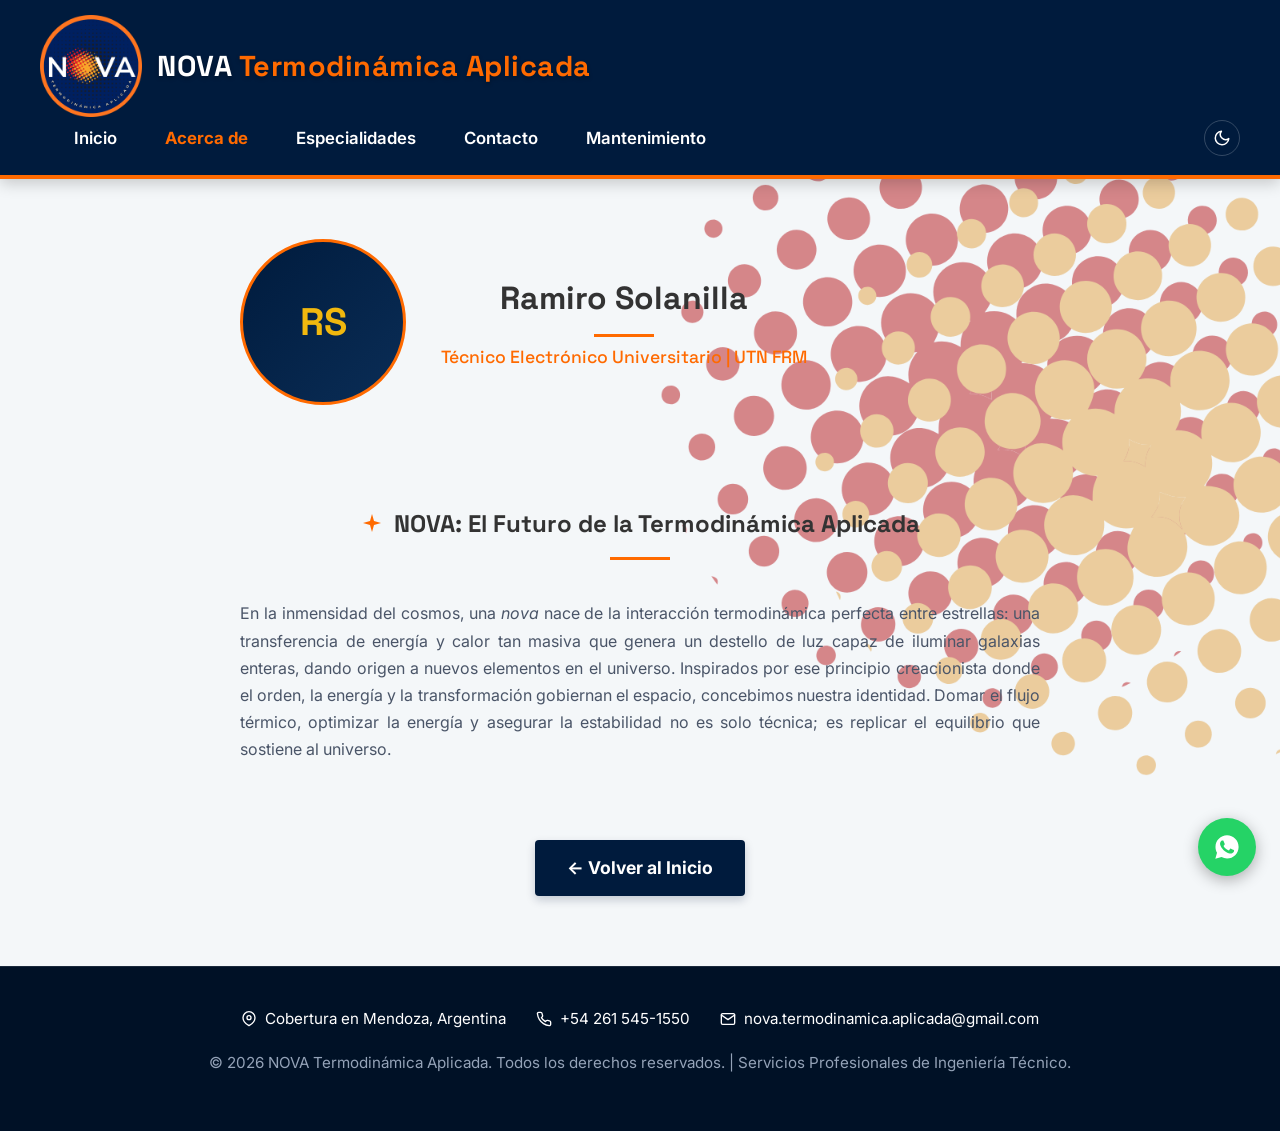
==== acerca.html @ 4593656c "Agregar página Acerca de y simplificar el hero de inicio Se crea acerca.html con la bio de Ramiro y " ====
<!DOCTYPE html>
<html lang="es">
<head>
    <meta charset="UTF-8">
    <meta name="viewport" content="width=device-width, initial-scale=1.0">
    <title>Acerca de Ramiro Solanilla | NOVA Termodinámica Aplicada</title>

    <meta name="description" content="Conocé a Ramiro Solanilla, Técnico Electrónico Universitario (UTN FRM) y fundador de NOVA Termodinámica Aplicada, y la historia detrás del proyecto.">
    <meta property="og:type" content="website">
    <meta property="og:title" content="Acerca de Ramiro Solanilla | NOVA Termodinámica Aplicada">
    <meta property="og:description" content="Técnico Electrónico Universitario (UTN FRM) y la historia detrás de NOVA Termodinámica Aplicada.">
    <meta property="og:image" content="https://nova-soluciones.vercel.app/imagenes/logo-nova.png">
    <meta property="og:url" content="https://nova-soluciones.vercel.app/acerca.html">
    <meta property="og:locale" content="es_AR">
    <meta name="twitter:card" content="summary">

    <link rel="icon" type="image/png" href="imagenes/logo-nova.png">

    <link rel="preconnect" href="https://fonts.googleapis.com">
    <link rel="preconnect" href="https://fonts.gstatic.com" crossorigin>
    <link href="https://fonts.googleapis.com/css2?family=Inter:wght@400;500;600;700&family=Space+Grotesk:wght@500;600;700&display=swap" rel="stylesheet">

    <link href="https://unpkg.com/aos@2.3.1/dist/aos.css" rel="stylesheet">
    <link rel="stylesheet" href="styles.css">

    <style>
        .acerca-perfil { padding-top: 60px; padding-bottom: 20px; }
        .acerca-perfil-grid {
            display: flex;
            flex-wrap: wrap;
            align-items: center;
            justify-content: center;
            gap: 35px;
            max-width: 800px;
            margin: 0 auto;
            text-align: center;
        }
        .acerca-foto-placeholder {
            width: 160px;
            height: 160px;
            border-radius: 50%;
            background: linear-gradient(135deg, #001b3d 0%, #0a2d56 100%);
            color: #f1b80e;
            font-family: 'Space Grotesk', 'Segoe UI', sans-serif;
            font-size: 2.4em;
            font-weight: 700;
            display: flex;
            align-items: center;
            justify-content: center;
            border: 3px solid #ff6a00;
            flex-shrink: 0;
        }
        .acerca-perfil-info h2 { margin: 0 0 6px 0; color: var(--texto-principal); font-size: 2em; }
        .acerca-perfil-info h3 { margin: 0; color: #ff6a00; font-weight: 500; font-size: 1.1em; }
        @media (min-width: 640px) {
            .acerca-perfil-grid { text-align: left; justify-content: flex-start; }
        }

        .acerca-historia { max-width: 800px; }
        .acerca-historia-titulo { display: inline-flex; align-items: center; gap: 10px; }
        .acerca-historia p { color: var(--texto-mutado); text-align: justify; line-height: 1.7; }
    </style>
</head>

<body>

    <svg style="display:none;" aria-hidden="true">
        <symbol id="icono-sparkles" viewBox="0 0 24 24" fill="currentColor">
            <path d="M12 2 14 9 21 11 14 13 12 20 10 13 3 11 10 9 Z"/>
        </symbol>
        <symbol id="icono-sun" viewBox="0 0 24 24" fill="none" stroke="currentColor" stroke-width="2" stroke-linecap="round" stroke-linejoin="round">
            <circle cx="12" cy="12" r="5"/><line x1="12" y1="1" x2="12" y2="3"/><line x1="12" y1="21" x2="12" y2="23"/>
            <line x1="4.22" y1="4.22" x2="5.64" y2="5.64"/><line x1="18.36" y1="18.36" x2="19.78" y2="19.78"/>
            <line x1="1" y1="12" x2="3" y2="12"/><line x1="21" y1="12" x2="23" y2="12"/>
            <line x1="4.22" y1="19.78" x2="5.64" y2="18.36"/><line x1="18.36" y1="5.64" x2="19.78" y2="4.22"/>
        </symbol>
        <symbol id="icono-moon" viewBox="0 0 24 24" fill="none" stroke="currentColor" stroke-width="2" stroke-linecap="round" stroke-linejoin="round">
            <path d="M21 12.79A9 9 0 1 1 11.21 3 7 7 0 0 0 21 12.79z"/>
        </symbol>
        <symbol id="icono-map-pin" viewBox="0 0 24 24" fill="none" stroke="currentColor" stroke-width="2" stroke-linecap="round" stroke-linejoin="round">
            <path d="M21 10c0 7-9 12-9 12s-9-5-9-12a9 9 0 0 1 18 0z"/><circle cx="12" cy="10" r="3"/>
        </symbol>
        <symbol id="icono-phone" viewBox="0 0 24 24" fill="none" stroke="currentColor" stroke-width="2" stroke-linecap="round" stroke-linejoin="round">
            <path d="M22 16.92v3a2 2 0 0 1-2.18 2 19.79 19.79 0 0 1-8.63-3.07 19.5 19.5 0 0 1-6-6 19.79 19.79 0 0 1-3.07-8.67A2 2 0 0 1 4.11 2h3a2 2 0 0 1 2 1.72c.127.96.361 1.903.7 2.81a2 2 0 0 1-.45 2.11L8.09 9.91a16 16 0 0 0 6 6l1.27-1.27a2 2 0 0 1 2.11-.45c.907.339 1.85.573 2.81.7A2 2 0 0 1 22 16.92z"/>
        </symbol>
        <symbol id="icono-mail" viewBox="0 0 24 24" fill="none" stroke="currentColor" stroke-width="2" stroke-linecap="round" stroke-linejoin="round">
            <path d="M4 4h16c1.1 0 2 .9 2 2v12c0 1.1-.9 2-2 2H4c-1.1 0-2-.9-2-2V6c0-1.1.9-2 2-2z"/><polyline points="22,6 12,13 2,6"/>
        </symbol>
    </svg>

    <header>
        <div class="logo-contenedor">
            <img src="imagenes/logo-nova.png" alt="Logo NOVA Termodinámica Aplicada" class="logo-img">
            <h1 class="logo-texto">NOVA <span>Termodinámica Aplicada</span></h1>
        </div>
        <nav>
            <a href="index.html">Inicio</a>
            <a href="acerca.html" class="activo">Acerca de</a>
            <a href="index.html#servicios">Especialidades</a>
            <a href="index.html#contacto">Contacto</a>
            <a href="servicios.html">Mantenimiento</a>
        </nav>
        <button id="btn-color" class="btn-modo-oscuro" title="Cambiar modo de color"><svg width="18" height="18"><use href="#icono-moon"></use></svg></button>
    </header>

    <section class="seccion acerca-perfil" data-aos="fade-up">
        <div class="acerca-perfil-grid">
            <!-- Placeholder de foto: reemplazar por <img src="imagenes/ramiro.jpg" alt="Ramiro Solanilla" class="acerca-foto-img"> cuando esté la foto -->
            <div class="acerca-foto-placeholder" aria-hidden="true">RS</div>
            <div class="acerca-perfil-info">
                <h2>Ramiro Solanilla</h2>
                <h3>Técnico Electrónico Universitario | UTN FRM</h3>
            </div>
        </div>
    </section>

    <section class="seccion acerca-historia" data-aos="fade-up" data-aos-delay="100">
        <h2><span class="acerca-historia-titulo"><svg width="24" height="24" style="color: #ff6a00;"><use href="#icono-sparkles"></use></svg> NOVA: El Futuro de la Termodinámica Aplicada</span></h2>
        <p>
            En la inmensidad del cosmos, una <em>nova</em> nace de la interacción termodinámica perfecta entre estrellas: una transferencia de energía y calor tan masiva que genera un destello de luz capaz de iluminar galaxias enteras, dando origen a nuevos elementos en el universo. Inspirados por ese principio creacionista donde el orden, la energía y la transformación gobiernan el espacio, concebimos nuestra identidad. Domar el flujo térmico, optimizar la energía y asegurar la estabilidad no es solo técnica; es replicar el equilibrio que sostiene al universo.
        </p>
    </section>

    <div style="text-align: center; padding: 0 20px 70px;" data-aos="fade-up">
        <a href="index.html" class="btn-enviar" style="text-decoration: none; display: inline-flex; align-items: center; justify-content: center; gap: 8px; width: auto; padding: 14px 32px;">
            ← Volver al Inicio
        </a>
    </div>

    <a href="https://wa.me/5492615451550?text=Hola%20Ramiro%2C%20visit%C3%A9%20tu%20p%C3%A1gina%20web%20y%20me%20gustar%C3%ADa%20solicitar%20informaci%C3%B3n%20sobre%20el%20siguiente%20proyecto"
       class="whatsapp-flotante" target="_blank" rel="noopener" aria-label="Contactar por WhatsApp">
        <svg viewBox="0 0 24 24" width="28" height="28" fill="#ffffff" aria-hidden="true">
            <path d="M12.04 2C6.58 2 2.13 6.45 2.13 11.91c0 1.75.46 3.45 1.32 4.95L2 22l5.29-1.39a9.87 9.87 0 0 0 4.75 1.21h.01c5.46 0 9.9-4.45 9.9-9.91C21.96 6.45 17.5 2 12.04 2zm5.8 14.15c-.25.7-1.24 1.28-1.99 1.44-.53.11-1.22.2-3.55-.76-2.98-1.23-4.9-4.24-5.05-4.44-.15-.2-1.21-1.61-1.21-3.07 0-1.46.77-2.18 1.04-2.48.27-.3.6-.37.8-.37.2 0 .4 0 .57.01.18.01.43-.07.67.51.25.6.85 2.06.92 2.21.07.15.12.33.02.53-.1.2-.15.33-.3.5-.15.18-.31.4-.44.53-.15.15-.3.3-.13.6.17.3.76 1.25 1.63 2.02 1.12 1 2.06 1.31 2.36 1.46.3.15.48.13.66-.08.18-.2.75-.87.95-1.17.2-.3.4-.25.66-.15.27.1 1.71.81 2 .96.3.15.49.22.56.34.08.13.08.72-.17 1.42z"/>
        </svg>
    </a>

    <footer>
        <div class="info-contacto">
            <span><svg width="16" height="16"><use href="#icono-map-pin"></use></svg> Cobertura en Mendoza, Argentina</span>
            <span><svg width="16" height="16"><use href="#icono-phone"></use></svg> +54 261 545-1550</span>
            <span><svg width="16" height="16"><use href="#icono-mail"></use></svg> nova.termodinamica.aplicada@gmail.com</span>
        </div>
        <p>&copy; 2026 NOVA Termodinámica Aplicada. Todos los derechos reservados. | Servicios Profesionales de Ingeniería Técnico.</p>
    </footer>

    <script src="https://unpkg.com/aos@2.3.1/dist/aos.js"></script>

    <script>
        // Ajusta el espacio superior según la altura real del header fijo (cambia entre PC y celular)
        function ajustarAlturaHeader() {
            const header = document.querySelector('header');
            if (header) {
                document.documentElement.style.setProperty('--header-height', header.offsetHeight + 'px');
            }
        }
        ajustarAlturaHeader();
        window.addEventListener('load', ajustarAlturaHeader);
        window.addEventListener('resize', ajustarAlturaHeader);

        // Inicialización de las animaciones AOS (con resguardo: si el CDN externo
        // falla o tarda en una red móvil, no debe tapar el resto del contenido)
        if (typeof AOS !== 'undefined') {
            AOS.init({
                duration: 1000,
                once: true,
            });
        } else {
            document.querySelectorAll('[data-aos]').forEach(el => el.removeAttribute('data-aos'));
        }

        // Script del Modo Oscuro
        const boton = document.getElementById('btn-color');
        boton.addEventListener('click', () => {
            document.body.classList.toggle('dark-mode');
            const icono = document.body.classList.contains('dark-mode') ? 'icono-sun' : 'icono-moon';
            boton.innerHTML = `<svg width="18" height="18"><use href="#${icono}"></use></svg>`;
        });
    </script>
</body>
</html>
---- styles.css ----
/* Paleta de colores NOVA */
        :root {
            --azul-oscuro: #001b3d;
            --azul-medio: #0a2d56;
            --naranja: #ff6a00;
            --amarillo: #f1b80e;
            --gris-claro: #f4f7f9;
            --blanco: #ffffff;
            --texto-principal: #333333;
            --texto-mutado: #4a5568;
            --borde-tarjeta: #e2e8f0;
            --fondo-tarjeta: #ffffff;
            --fondo-input: #ffffff; /* Color base para las cajas del formulario */
            --header-height: 140px; /* Se recalcula en JS según la altura real del header */
        }

        html {
            scroll-padding-top: var(--header-height); /* Evita que el header fijo tape los anclajes (#servicios, #contacto, etc.) */
            overflow-x: hidden; /* Sin esto, en Chrome mobile el viewport usado para el header fijo (width:100%) se
                                    ensancha hasta el contenido que se anima fuera de pantalla (AOS), cortando el menú */
        }

        /* Variables para Modo Oscuro */
        body.dark-mode {
            --azul-oscuro: #0b1329; 
            --azul-medio: #1e293b;
            --gris-claro: #0f172a;
            --texto-principal: #f1f5f9;
            --texto-mutado: #cbd5e1;
            --fondo-tarjeta: #0b1329;
            --borde-tarjeta: #1e293b;
            --blanco: #0b1329;
            --fondo-input: #1e293b; /* Las cajas se vuelven oscuras en modo noche */
        }

        body {
            font-family: 'Inter', 'Segoe UI', Tahoma, Geneva, Verdana, sans-serif;
            margin: 0;
            padding-top: var(--header-height); /* Deja lugar para el header fijo, siempre visible arriba */
            color: var(--texto-principal);
            line-height: 1.6;
            background-color: var(--gris-claro);
            transition: background-color 0.3s, color 0.3s;
            overflow-x: hidden;
            position: relative;
        }

        h1, h2, h3, h4, h5, h6 {
            font-family: 'Space Grotesk', 'Segoe UI', sans-serif;
        }

        /* Fondo decorativo en su propia capa (en vez de estar directo en body) para poder
           bajarle intensidad sin afectar el color de fondo real ni el contenido. */
        body::before {
            content: '';
            position: fixed;
            inset: 0;
            background-image: url('imagenes/Fondo.png');
            background-repeat: no-repeat;
            /* Posición base limpia para pantallas chicas y celulares */
            background-position: right 30% bottom 10%;
            background-size: 650px;
            opacity: 0.55;
            filter: saturate(0.7);
            pointer-events: none;
            z-index: -1;
        }

        header {
            background: var(--azul-oscuro);
            color: #ffffff;
            padding: 15px 40px;
            display: flex;
            justify-content: space-between;
            align-items: center;
            flex-wrap: wrap;
            border-bottom: 4px solid #ff6a00;
            box-shadow: 0 4px 15px rgba(0,0,0,0.2);
            position: fixed;
            top: 0;
            left: 0;
            width: 100%;
            box-sizing: border-box;
            z-index: 1000;
            transition: background 0.3s;
        }

        .logo-contenedor {
            display: flex;
            align-items: center;
            gap: 15px;
        }

        .logo-img {
            height: 102px;
            width: auto;
            object-fit: contain;
            display: block;
            cursor: pointer;
        }

        .logo-texto {
            font-size: 1.8em; 
            font-weight: bold;
            letter-spacing: 0.5px;
            text-shadow: 0 2px 4px rgba(0,0,0,0.3);
            margin: 0;
            color: #ffffff;
        }
        .logo-texto span { color: #ff6a00; }

        nav {
            display: flex;
            align-items: center;
        }

        nav a { 
            color: #ffffff; 
            margin-left: 20px; 
            text-decoration: none; 
            font-weight: 600; 
            font-size: 1.05em;
            transition: 0.3s;
            padding: 8px 14px;
            border-radius: 4px;
        }
        nav a:hover { color: var(--azul-oscuro); background-color: #ffffff; }
        nav a.activo { color: #ff6a00; font-weight: 700; }

        .btn-modo-oscuro {
            background: transparent;
            border: 1px solid rgba(255, 255, 255, 0.2);
            color: #ffffff;
            padding: 0;
            border-radius: 50%;
            cursor: pointer;
            font-size: 1.1em;
            transition: all 0.3s ease;
            display: inline-flex;
            align-items: center;
            justify-content: center;
            width: 36px;
            height: 36px;
            box-sizing: border-box;
            margin-left: 20px; 
        }
        
        .btn-modo-oscuro:hover { 
            border-color: #ff6a00; 
            background: rgba(255, 106, 0, 0.1);
            transform: scale(1.05);
        }

        body.dark-mode .btn-modo-oscuro { 
            border-color: rgba(255, 255, 255, 0.2);
            background: transparent;
            color: #ffffff;
        }
        
        body.dark-mode .btn-modo-oscuro:hover {
            border-color: #ff6a00;
            background: rgba(255, 106, 0, 0.1);
        }

        .hero { 
            background: linear-gradient(135deg, #001b3d 0%, #0a2d56 100%);
            color: #ffffff;
            padding: 110px 20px; 
            text-align: center;
            position: relative;
            overflow: hidden;
        }
        
        .hero::after {
            content: '';
            position: absolute;
            top: -25%; 
            right: -10%;
            width: 650px; 
            height: 650px;
            background-image: url('imagenes/Fondo.png');
            background-size: contain;
            background-repeat: no-repeat;
            opacity: 0.35; 
            pointer-events: none;
            transform: rotate(15deg); 
        }

        .hero h2 { font-size: 3em; margin-bottom: 10px; position: relative; z-index: 2; text-shadow: 0 2px 4px rgba(0,0,0,0.5); }
        .hero h3 { color: #f1b80e; font-weight: 400; margin-top: 0; letter-spacing: 1px; position: relative; z-index: 2; font-size: 1.4em; }
        .hero p { max-width: 700px; margin: 20px auto; font-size: 1.25em; color: #cbd5e1; position: relative; z-index: 2; }

        /* Firma discreta (nombre + título) debajo de la bajada del hero: el foco
           visual pasa a estar en los servicios, la bio completa vive en acerca.html */
        .hero-firma {
            margin: 30px auto 0 auto;
            padding-top: 18px;
            max-width: 420px;
            border-top: 1px solid rgba(255,255,255,0.15);
            display: flex;
            flex-direction: column;
            align-items: center;
            gap: 2px;
            position: relative;
            z-index: 2;
        }
        .hero-firma-nombre { font-family: 'Space Grotesk', 'Segoe UI', sans-serif; font-weight: 600; font-size: 1.05em; color: #ffffff; }
        .hero-firma-titulo { font-size: 0.85em; color: #f1b80e; letter-spacing: 0.5px; }

        .badge-garantia {
            background: var(--fondo-tarjeta);
            border-left: 5px solid #ff6a00;
            padding: 30px;
            max-width: 1000px;
            margin: -40px auto 40px auto;
            border-radius: 4px;
            box-shadow: 0 8px 20px rgba(0,0,0,0.1);
            position: relative;
            z-index: 10;
            transition: background-color 0.3s;
        }

        .seccion { padding: 60px 20px; max-width: 1200px; margin: auto; position: relative; z-index: 2; }
        .seccion h2 { text-align: center; color: var(--texto-principal); margin-bottom: 40px; position: relative; }
        .seccion h2::after { content: ''; display: block; width: 60px; height: 3px; background: #ff6a00; margin: 10px auto 0 auto; }

        .servicios-grid { display: flex; flex-wrap: wrap; gap: 25px; justify-content: center; }
        .tarjeta { 
            background: var(--fondo-tarjeta);
            border-radius: 8px; 
            padding: 30px; 
            width: 45%; 
            min-width: 280px; 
            box-sizing: border-box; 
            box-shadow: 0 4px 12px rgba(0,0,0,0.04);
            border-top: 4px solid #0a2d56;
            transition: 0.3s;
        }
        body.dark-mode .tarjeta { border-top-color: #ff6a00; }
        .tarjeta:hover { transform: translateY(-5px); border-top-color: #ff6a00; box-shadow: 0 10px 25px rgba(0,0,0,0.08); }
        .tarjeta h4 { color: var(--texto-principal); font-size: 1.3em; margin-top: 0; display: flex; align-items: center; gap: 10px; }
        .icono-marca { color: #ff6a00; flex-shrink: 0; }
        svg { vertical-align: middle; }

        .sponsors { background: #001b3d; color: #ffffff; text-align: center; padding: 50px 20px; overflow: hidden; }
        .sponsors h3 { margin-bottom: 10px; color: #f1b80e; font-size: 1.5em; }
        .sponsors p { color: #94a3b8; font-size: 0.95em; margin-bottom: 25px; }
        .sponsors-grid { display: flex; justify-content: center; gap: 40px; flex-wrap: wrap; align-items: center; opacity: 0.85; }
        .marca-item { font-size: 1.4em; font-weight: 800; letter-spacing: 2px; color: rgba(255,255,255,0.4); border: 2px dashed rgba(255,255,255,0.15); padding: 10px 25px; border-radius: 4px; }
        .marca-item span { color: #ff6a00; }

        footer { background: #001126; color: #94a3b8; text-align: center; padding: 40px 20px; font-size: 0.95em; border-top: 1px solid rgba(255,255,255,0.1); position: relative; z-index: 10; }
        .info-contacto { display: flex; justify-content: center; gap: 30px; flex-wrap: wrap; margin-bottom: 20px; color: #ffffff; }
        .info-contacto span { display: flex; align-items: center; gap: 8px; }

        .seccion-galeria { padding: 60px 20px; text-align: center; background-color: var(--gris-claro); transition: background-color 0.3s; }
        .seccion-galeria h2 { color: var(--texto-principal); font-size: 1.8rem; margin-bottom: 8px; font-weight: bold; }
        .subtitulo-galeria { color: var(--texto-mutado); font-size: 1rem; margin-bottom: 40px; }

        .contenedor-grid { display: grid; grid-template-columns: repeat(auto-fit, minmax(280px, 1fr)); gap: 30px; max-width: 1100px; margin: 0 auto; }
        
        .tarjeta-foto { 
            background: var(--fondo-tarjeta); 
            border-radius: 8px; 
            overflow: hidden; 
            box-shadow: 0 4px 15px rgba(0, 0, 0, 0.06); 
            transition: transform 0.3s ease, box-shadow 0.3s ease; 
            cursor: pointer; 
        }
        .tarjeta-foto:hover { transform: translateY(-6px); box-shadow: 0 10px 25px rgba(0, 0, 0, 0.12); }
        .tarjeta-foto img { width: 100%; height: 220px; object-fit: cover; display: block; }
        .info-foto { padding: 20px; text-align: left; }
        .info-foto h3 { color: var(--texto-principal); font-size: 1.2rem; margin-bottom: 6px; font-weight: bold; }
        .info-foto p { color: var(--texto-mutado); font-size: 0.95rem; line-height: 1.4; }

        /* Estilos de la Sección FAQ (Acordeón) */
        .seccion-faq {
            padding: 60px 20px;
            max-width: 850px;
            margin: auto;
            position: relative;
            z-index: 2;
        }
        .contenedor-acordeon {
            display: flex;
            flex-direction: column;
            gap: 15px;
            margin-top: 30px;
        }
        .item-faq {
            background: var(--fondo-tarjeta);
            border: 1px solid var(--borde-tarjeta);
            border-radius: 6px;
            overflow: hidden;
            box-shadow: 0 2px 8px rgba(0,0,0,0.02);
            transition: all 0.3s ease;
        }
        .pregunta-faq {
            padding: 20px 25px;
            display: flex;
            justify-content: space-between;
            align-items: center;
            font-weight: 600;
            font-size: 1.05rem;
            color: var(--texto-principal);
            cursor: pointer;
            user-select: none;
            transition: background-color 0.2s;
        }
        .pregunta-faq:hover {
            background-color: rgba(255, 106, 0, 0.04);
        }
        .icono-faq {
            font-size: 1.2rem;
            color: #ff6a00;
            transition: transform 0.3s ease;
        }
        .respuesta-faq {
            max-height: 0;
            overflow: hidden;
            transition: max-height 0.3s ease-out, padding 0.3s ease;
            padding: 0 25px;
            color: var(--texto-mutado);
            font-size: 0.98rem;
            border-top: 1px solid transparent;
            text-align: justify;
        }
        .item-faq.activo {
            border-color: #ff6a00;
            box-shadow: 0 4px 15px rgba(255,106,0,0.08);
        }
        .item-faq.activo .icono-faq {
            transform: rotate(45deg); 
        }
        .item-faq.activo .respuesta-faq {
            padding: 20px 25px;
            border-top-color: var(--borde-tarjeta);
        }

        /* Estilos de la Sección de Testimonios Reales */
        .seccion-testimonios {
            padding: 60px 20px;
            background: rgba(0, 27, 61, 0.03);
            position: relative;
            z-index: 2;
            transition: background 0.3s;
        }
        body.dark-mode .seccion-testimonios {
            background: rgba(15, 23, 42, 0.4);
        }
        .testimonios-grid {
            display: grid;
            grid-template-columns: repeat(auto-fit, minmax(300px, 1fr));
            gap: 25px;
            max-width: 1100px;
            margin: 30px auto 0 auto;
        }
        .tarjeta-testimonio {
            background: var(--fondo-tarjeta);
            border: 1px solid var(--borde-tarjeta);
            padding: 30px;
            border-radius: 8px;
            box-shadow: 0 4px 12px rgba(0,0,0,0.02);
            text-align: left;
            display: flex;
            flex-direction: column;
            justify-content: space-between;
            transition: transform 0.3s ease;
        }
        .tarjeta-testimonio:hover {
            transform: translateY(-4px);
        }
        .estrellas {
            color: #f1b80e;
            font-size: 1.15em;
            margin-bottom: 15px;
        }
        .texto-testimonio {
            color: var(--texto-principal);
            font-style: italic;
            font-size: 0.98rem;
            margin-bottom: 20px;
            line-height: 1.5;
        }
        .autor-testimonio {
            display: flex;
            align-items: center;
            gap: 12px;
            border-top: 1px solid var(--borde-tarjeta);
            padding-top: 15px;
        }
        .inicial-autor {
            width: 40px;
            height: 40px;
            background: #0a2d56;
            color: #ffffff;
            font-weight: bold;
            border-radius: 50%;
            display: flex;
            align-items: center;
            justify-content: center;
        }
        body.dark-mode .inicial-autor {
            background: #ff6a00;
            color: #0f172a;
        }
        .info-autor h5 {
            margin: 0;
            color: var(--texto-principal);
            font-size: 0.95rem;
        }
        .info-autor span {
            color: var(--texto-mutado);
            font-size: 0.82rem;
        }

        .contacto-contenedor { max-width: 650px; margin: 0 auto; background: var(--fondo-tarjeta); padding: 40px; border-radius: 8px; box-shadow: 0 4px 15px rgba(0,0,0,0.05); border-top: 4px solid #001b3d; transition: background-color 0.3s; box-sizing: border-box; }
        body.dark-mode .contacto-contenedor { border-top-color: #ff6a00; }
        .formulario-contacto { 
            display: flex; 
            flex-direction: column; 
            gap: 20px; 
            width: 100%; 
            max-width: 600px;  /* Esto limita el ancho en PC para que no quede gigante */
            margin: 0 auto;    /* Esto lo centra automáticamente */
            box-sizing: border-box; /* Esto evita que el padding empuje el formulario fuera de la pantalla */
}
        .grupo-input { display: flex; flex-direction: column; gap: 8px; text-align: left; width: 100%; box-sizing: border-box; }
        .grupo-input label { font-weight: 600; color: var(--texto-principal); font-size: 0.95em; }

        .grupo-input input, .grupo-input textarea, .grupo-input select {
            padding: 12px; 
            border: 1px solid var(--borde-tarjeta); 
            background-color: var(--fondo-input);
            color: var(--texto-principal);
            border-radius: 4px; 
            font-family: inherit; 
            font-size: 1em; 
            transition: 0.3s; 
            width: 100%;
            box-sizing: border-box;
        }
        .grupo-input input:focus, .grupo-input textarea:focus, .grupo-input select:focus { outline: none; border-color: #ff6a00; box-shadow: 0 0 0 3px rgba(255, 106, 0, 0.15); }

        .btn-enviar { background-color: #001b3d; color: #ffffff; border: none; padding: 14px; font-size: 1.1em; font-weight: bold; border-radius: 4px; cursor: pointer; transition: 0.3s; box-shadow: 0 4px 10px rgba(0,27,61,0.2); width: 100%; }
        body.dark-mode .btn-enviar { background-color: #ff6a00; color: #0f172a; }
        .btn-enviar:hover { background-color: #0a2d56; transform: translateY(-1px); }

        /* Estilos para el Lightbox (Pantalla Completa) */
        .lightbox-modal {
            display: none; 
            position: fixed;
            z-index: 2000; 
            top: 0;
            left: 0;
            width: 100%;
            height: 100%;
            background-color: rgba(0, 17, 38, 0.92); 
            align-items: center;
            justify-content: center;
            opacity: 0;
            transition: opacity 0.3s ease;
        }
        
        .lightbox-modal.active {
            display: flex;
            opacity: 1;
        }

        .lightbox-imagen {
            max-width: 85%;
            max-height: 80vh;
            border-radius: 6px;
            box-shadow: 0 10px 30px rgba(0,0,0,0.5);
            transform: scale(0.95);
            transition: transform 0.3s ease;
        }
        
        .lightbox-modal.active .lightbox-imagen {
            transform: scale(1);
        }

        .lightbox-cerrar {
            position: absolute;
            top: 25px;
            right: 35px;
            color: #ffffff;
            font-size: 40px;
            font-weight: bold;
            cursor: pointer;
            transition: 0.2s;
            user-select: none;
        }
        .lightbox-cerrar:hover { color: #ff6a00; transform: scale(1.1); }

        /* Botón flotante de WhatsApp: fijo abajo a la derecha, siempre accesible sin importar el scroll */
        .whatsapp-flotante {
            position: fixed;
            bottom: 24px;
            right: 24px;
            width: 58px;
            height: 58px;
            background: #25d366;
            border-radius: 50%;
            display: flex;
            align-items: center;
            justify-content: center;
            box-shadow: 0 4px 15px rgba(0,0,0,0.3);
            z-index: 900;
            transition: transform 0.2s ease, box-shadow 0.2s ease;
        }
        .whatsapp-flotante:hover {
            transform: scale(1.08);
            box-shadow: 0 6px 20px rgba(0,0,0,0.4);
        }
        @media (max-width: 768px) {
            .whatsapp-flotante { width: 52px; height: 52px; bottom: 16px; right: 16px; }
        }

        @media (max-width: 768px) {
            /* Header compacto: al quedar fijo (position: fixed) en todo momento,
               su altura le resta pantalla útil de forma permanente, así que en
               celular se achica el logo y el menú se acomoda en filas cortas
               (en vez de una sola fila con scroll horizontal, que quedaba con
               botones cortados a mitad en el borde de la pantalla). */
            header { flex-direction: column; text-align: center; padding: 10px 15px; gap: 8px; }
            .logo-contenedor { flex-direction: row; justify-content: center; gap: 10px; padding-right: 42px; box-sizing: border-box; } /* deja lugar al botón de modo oscuro, que va superpuesto arriba a la derecha */
            .logo-img { height: 74px; margin: 0; }
            .logo-texto { font-size: 1.4em; }
            nav {
                display: flex;
                flex-wrap: nowrap;
                justify-content: center;
                gap: 2px;
                width: 100%;
            }
            nav a { margin: 0; padding: 5px 4px; font-size: 0.62em; background: rgba(255, 255, 255, 0.05); border-radius: 4px; white-space: nowrap; }

            .btn-modo-oscuro {
                position: absolute;
                top: 10px;
                right: 15px;
                width: 32px;
                height: 32px;
                font-size: 0.95em;
                margin-left: 0;
            }
            
            .hero { padding: 60px 15px; }
            .hero h2 { font-size: 2.2em; }
            .hero h3 { font-size: 1.2em; }
            .hero p { font-size: 1.05em; }
            body::before { background-position: center bottom; background-size: 100%; }

            /* En celular el fondo decorativo (Fondo.png) queda centrado, justo
               detrás de los títulos de sección, y se leían mal encima de los
               círculos rojos/naranjas. Se les da una placa semitransparente
               para que el texto se destaque sin perder el fondo fijo detrás. */
            .seccion h2, .seccion-faq h2 {
                display: inline-block;
                background: rgba(255, 255, 255, 0.85);
                padding: 10px 22px;
                border-radius: 10px;
                box-shadow: 0 4px 16px rgba(0,0,0,0.06);
            }
            body.dark-mode .seccion h2, body.dark-mode .seccion-faq h2 {
                background: rgba(11, 19, 41, 0.85);
            }
            /* Mismo problema con textos "mutados" (gris, más finos) que quedan
               justo sobre el fondo decorativo: "Dejanos tu consulta..." y
               "¿Necesitás cobertura recurrente?" */
            .subtitulo-contacto {
                display: block;
                width: fit-content;
                max-width: 90%;
                margin: 0 auto;
                font-weight: 700;
                background: rgba(255, 255, 255, 0.85);
                padding: 8px 18px;
                border-radius: 10px;
                box-shadow: 0 4px 16px rgba(0,0,0,0.06);
            }
            body.dark-mode .subtitulo-contacto {
                background: rgba(11, 19, 41, 0.85);
            }

            .tarjeta { width: 100%; }
            .lightbox-cerrar { top: 15px; right: 20px; font-size: 35px; }
            .pregunta-faq { padding: 16px 20px; font-size: 0.95rem; }
        }

        /* Ajuste de precisión exclusivo para pantallas de computadora */
        @media (min-width: 1024px) {
            body::before {
                background-position: calc(100% + 180px) 20%;
                background-size: 800px;
            }
        }

                @media (max-width: 768px) {
            header {
                flex-direction: column; /* Apila el logo y el menú verticalmente en celu */
                text-align: center;
            }
            .logo-contenedor {
                width: 100%;
            }
        }

        @media (max-width: 600px) {
            main {
                padding-left: 15px !important;
                padding-right: 15px !important;
            }
        }
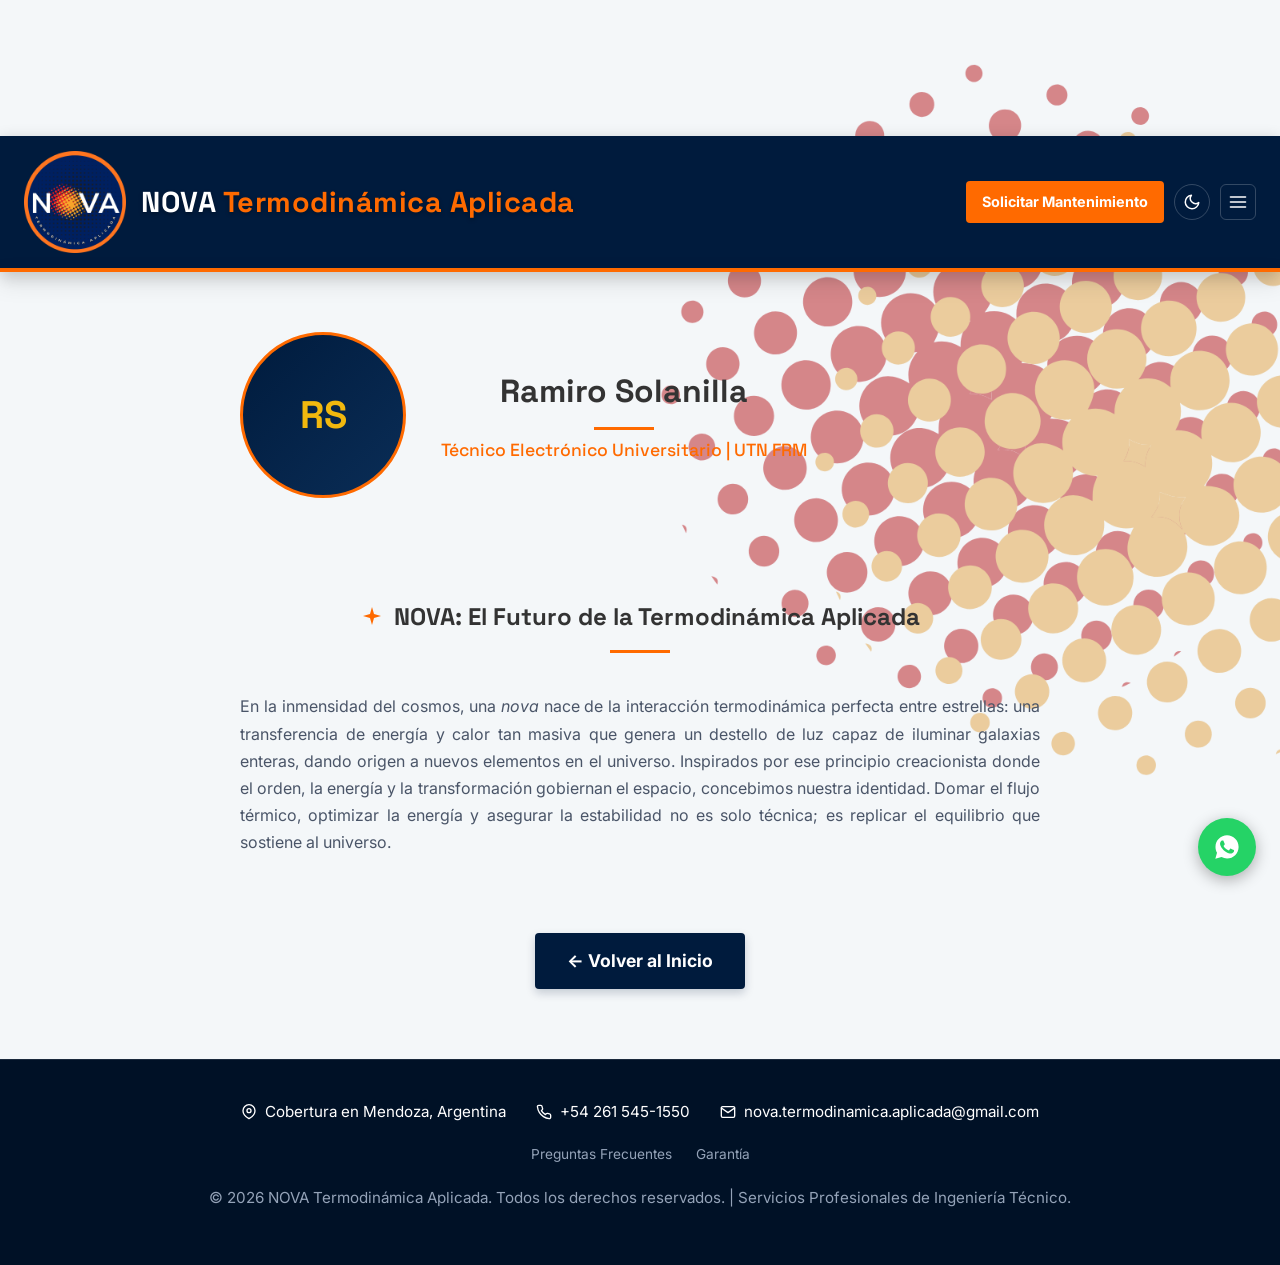
==== commit 34507b2e: "Unificar navbar (4 ítems) con menú hamburguesa y CTA separado El menú principal muestra ahora exacta" ====
--- a/acerca.html
+++ b/acerca.html
@@ -93,14 +93,24 @@
             <img src="imagenes/logo-nova.png" alt="Logo NOVA Termodinámica Aplicada" class="logo-img">
             <h1 class="logo-texto">NOVA <span>Termodinámica Aplicada</span></h1>
         </div>
-        <nav>
+        <nav id="nav-principal">
             <a href="index.html">Inicio</a>
             <a href="acerca.html" class="activo">Acerca de</a>
             <a href="index.html#servicios">Especialidades</a>
             <a href="index.html#contacto">Contacto</a>
-            <a href="servicios.html">Mantenimiento</a>
         </nav>
-        <button id="btn-color" class="btn-modo-oscuro" title="Cambiar modo de color"><svg width="18" height="18"><use href="#icono-moon"></use></svg></button>
+        <div class="header-acciones">
+            <a href="servicios.html" class="btn-mantenimiento">
+                <span class="btn-mantenimiento-largo">Solicitar Mantenimiento</span>
+                <span class="btn-mantenimiento-corto">Mantenimiento</span>
+            </a>
+            <button id="btn-color" class="btn-modo-oscuro" title="Cambiar modo de color"><svg width="18" height="18"><use href="#icono-moon"></use></svg></button>
+            <button id="btn-menu" class="btn-menu-hamburguesa" type="button" aria-label="Abrir menú" aria-expanded="false" aria-controls="nav-principal">
+                <svg width="20" height="20" viewBox="0 0 24 24" fill="none" stroke="currentColor" stroke-width="2" stroke-linecap="round" stroke-linejoin="round">
+                    <line x1="3" y1="6" x2="21" y2="6"/><line x1="3" y1="12" x2="21" y2="12"/><line x1="3" y1="18" x2="21" y2="18"/>
+                </svg>
+            </button>
+        </div>
     </header>
 
     <section class="seccion acerca-perfil" data-aos="fade-up">
@@ -140,6 +150,10 @@
             <span><svg width="16" height="16"><use href="#icono-phone"></use></svg> +54 261 545-1550</span>
             <span><svg width="16" height="16"><use href="#icono-mail"></use></svg> nova.termodinamica.aplicada@gmail.com</span>
         </div>
+        <div class="footer-links">
+            <a href="index.html#faq">Preguntas Frecuentes</a>
+            <a href="index.html#garantia">Garantía</a>
+        </div>
         <p>&copy; 2026 NOVA Termodinámica Aplicada. Todos los derechos reservados. | Servicios Profesionales de Ingeniería Técnico.</p>
     </footer>
 
@@ -156,6 +170,23 @@
         ajustarAlturaHeader();
         window.addEventListener('load', ajustarAlturaHeader);
         window.addEventListener('resize', ajustarAlturaHeader);
+
+        // Menú hamburguesa (mobile): abre/cierra el <nav> desplegable. Se cierra solo
+        // al elegir un link o si la ventana se agranda a tamaño desktop.
+        const botonMenu = document.getElementById('btn-menu');
+        const navPrincipal = document.getElementById('nav-principal');
+        if (botonMenu && navPrincipal) {
+            const cerrarMenu = () => {
+                navPrincipal.classList.remove('abierto');
+                botonMenu.setAttribute('aria-expanded', 'false');
+            };
+            botonMenu.addEventListener('click', () => {
+                const abierto = navPrincipal.classList.toggle('abierto');
+                botonMenu.setAttribute('aria-expanded', abierto ? 'true' : 'false');
+            });
+            navPrincipal.querySelectorAll('a').forEach(link => link.addEventListener('click', cerrarMenu));
+            window.addEventListener('resize', () => { if (window.innerWidth > 768) cerrarMenu(); });
+        }
 
         // Inicialización de las animaciones AOS (con resguardo: si el CDN externo
         // falla o tarda en una red móvil, no debe tapar el resto del contenido)
--- a/styles.css
+++ b/styles.css
@@ -69,7 +69,7 @@
         header {
             background: var(--azul-oscuro);
             color: #ffffff;
-            padding: 15px 40px;
+            padding: 15px 24px;
             display: flex;
             justify-content: space-between;
             align-items: center;
@@ -114,14 +114,14 @@
             align-items: center;
         }
 
-        nav a { 
-            color: #ffffff; 
-            margin-left: 20px; 
-            text-decoration: none; 
-            font-weight: 600; 
-            font-size: 1.05em;
+        nav a {
+            color: #ffffff;
+            margin-left: 10px;
+            text-decoration: none;
+            font-weight: 600;
+            font-size: 0.98em;
             transition: 0.3s;
-            padding: 8px 14px;
+            padding: 8px 10px;
             border-radius: 4px;
         }
         nav a:hover { color: var(--azul-oscuro); background-color: #ffffff; }
@@ -162,7 +162,42 @@
             background: rgba(255, 106, 0, 0.1);
         }
 
-        .hero { 
+        /* Acciones del header: botón CTA de Mantenimiento + modo oscuro + hamburguesa.
+           Van agrupadas aparte del <nav> porque el CTA no es un ítem de menú. */
+        .header-acciones { display: flex; align-items: center; gap: 10px; }
+        .header-acciones .btn-modo-oscuro { margin-left: 0; }
+
+        .btn-mantenimiento {
+            background-color: #ff6a00;
+            color: #ffffff;
+            text-decoration: none;
+            font-weight: 700;
+            font-size: 0.9em;
+            padding: 9px 16px;
+            border-radius: 4px;
+            white-space: nowrap;
+            transition: background-color 0.3s, transform 0.2s;
+        }
+        .btn-mantenimiento:hover { background-color: #e65e00; transform: translateY(-1px); }
+        .btn-mantenimiento-corto { display: none; }
+
+        /* Botón hamburguesa: oculto en desktop, el <nav> se ve siempre como barra horizontal */
+        .btn-menu-hamburguesa {
+            display: none;
+            background: transparent;
+            border: 1px solid rgba(255, 255, 255, 0.2);
+            color: #ffffff;
+            border-radius: 6px;
+            width: 36px;
+            height: 36px;
+            align-items: center;
+            justify-content: center;
+            cursor: pointer;
+            flex-shrink: 0;
+        }
+        .btn-menu-hamburguesa:hover { border-color: #ff6a00; background: rgba(255, 106, 0, 0.1); }
+
+        .hero {
             background: linear-gradient(135deg, #001b3d 0%, #0a2d56 100%);
             color: #ffffff;
             padding: 110px 20px; 
@@ -245,13 +280,29 @@
         .sponsors { background: #001b3d; color: #ffffff; text-align: center; padding: 50px 20px; overflow: hidden; }
         .sponsors h3 { margin-bottom: 10px; color: #f1b80e; font-size: 1.5em; }
         .sponsors p { color: #94a3b8; font-size: 0.95em; margin-bottom: 25px; }
-        .sponsors-grid { display: flex; justify-content: center; gap: 40px; flex-wrap: wrap; align-items: center; opacity: 0.85; }
-        .marca-item { font-size: 1.4em; font-weight: 800; letter-spacing: 2px; color: rgba(255,255,255,0.4); border: 2px dashed rgba(255,255,255,0.15); padding: 10px 25px; border-radius: 4px; }
-        .marca-item span { color: #ff6a00; }
+        .sponsors-grid { display: flex; justify-content: center; gap: 40px; flex-wrap: wrap; align-items: stretch; opacity: 0.85; }
+        .marca-item {
+            display: flex;
+            flex-direction: column;
+            align-items: center;
+            justify-content: center;
+            gap: 6px;
+            width: 240px;
+            border: 2px dashed rgba(255,255,255,0.15);
+            padding: 18px 22px;
+            border-radius: 4px;
+            text-align: center;
+        }
+        .marca-item-nombre { font-size: 1em; font-weight: 700; letter-spacing: 0.3px; line-height: 1.35; color: rgba(255,255,255,0.9); }
+        .marca-item-marca { font-size: 0.8em; font-weight: 600; letter-spacing: 1.5px; text-transform: uppercase; color: rgba(255,255,255,0.4); }
 
         footer { background: #001126; color: #94a3b8; text-align: center; padding: 40px 20px; font-size: 0.95em; border-top: 1px solid rgba(255,255,255,0.1); position: relative; z-index: 10; }
         .info-contacto { display: flex; justify-content: center; gap: 30px; flex-wrap: wrap; margin-bottom: 20px; color: #ffffff; }
         .info-contacto span { display: flex; align-items: center; gap: 8px; }
+
+        .footer-links { display: flex; justify-content: center; gap: 24px; flex-wrap: wrap; margin-bottom: 20px; }
+        .footer-links a { color: #94a3b8; text-decoration: none; font-size: 0.9em; transition: color 0.2s; }
+        .footer-links a:hover { color: #ff6a00; }
 
         .seccion-galeria { padding: 60px 20px; text-align: center; background-color: var(--gris-claro); transition: background-color 0.3s; }
         .seccion-galeria h2 { color: var(--texto-principal); font-size: 1.8rem; margin-bottom: 8px; font-weight: bold; }
@@ -517,35 +568,61 @@
             .whatsapp-flotante { width: 52px; height: 52px; bottom: 16px; right: 16px; }
         }
 
+        /* Modo hamburguesa: por debajo de este ancho, el <nav> completo (logo grande +
+           4 links + botón de Mantenimiento + modo oscuro) ya no entra cómodo en una
+           sola fila -pasa a amontonarse en laptops chicas de 1280/1366px-, así que el
+           <nav> se convierte en panel desplegable y aparece el botón hamburguesa. */
+        @media (max-width: 1300px) {
+            header { flex-wrap: nowrap; position: relative; }
+            .btn-menu-hamburguesa { display: inline-flex; }
+
+            /* Panel desplegable del menú: superpuesto debajo del header (no empuja el
+               contenido ni cambia --header-height), oculto por defecto vía max-height. */
+            nav {
+                position: absolute;
+                top: 100%;
+                left: 0;
+                width: 100%;
+                flex-direction: column;
+                align-items: stretch;
+                background: var(--azul-oscuro);
+                border-bottom: 4px solid #ff6a00;
+                box-shadow: 0 10px 20px rgba(0,0,0,0.25);
+                max-height: 0;
+                overflow: hidden;
+                transition: max-height 0.3s ease;
+            }
+            nav.abierto { max-height: 320px; }
+            nav a {
+                margin: 0;
+                padding: 16px 20px;
+                font-size: 1em;
+                text-align: left;
+                border-radius: 0;
+                border-top: 1px solid rgba(255,255,255,0.08);
+                background: none;
+            }
+            nav a:first-child { border-top: none; }
+        }
+
         @media (max-width: 768px) {
-            /* Header compacto: al quedar fijo (position: fixed) en todo momento,
-               su altura le resta pantalla útil de forma permanente, así que en
-               celular se achica el logo y el menú se acomoda en filas cortas
-               (en vez de una sola fila con scroll horizontal, que quedaba con
-               botones cortados a mitad en el borde de la pantalla). */
-            header { flex-direction: column; text-align: center; padding: 10px 15px; gap: 8px; }
-            .logo-contenedor { flex-direction: row; justify-content: center; gap: 10px; padding-right: 42px; box-sizing: border-box; } /* deja lugar al botón de modo oscuro, que va superpuesto arriba a la derecha */
-            .logo-img { height: 74px; margin: 0; }
-            .logo-texto { font-size: 1.4em; }
-            nav {
-                display: flex;
-                flex-wrap: nowrap;
-                justify-content: center;
-                gap: 2px;
-                width: 100%;
-            }
-            nav a { margin: 0; padding: 5px 4px; font-size: 0.62em; background: rgba(255, 255, 255, 0.05); border-radius: 4px; white-space: nowrap; }
-
-            .btn-modo-oscuro {
-                position: absolute;
-                top: 10px;
-                right: 15px;
-                width: 32px;
-                height: 32px;
-                font-size: 0.95em;
-                margin-left: 0;
-            }
-            
+            /* Header compacto de teléfono: el logo se achica (queda solo "NOVA", el
+               nombre completo se ve en desktop y en el footer) y el CTA de
+               Mantenimiento pasa a su versión corta, para que entren junto al botón
+               de modo oscuro y la hamburguesa sin amontonarse. */
+            header { padding: 10px 12px; gap: 8px; }
+            .logo-contenedor { flex-direction: row; gap: 8px; min-width: 0; }
+            .logo-img { height: 46px; margin: 0; flex-shrink: 0; }
+            .logo-texto { font-size: 1.05em; white-space: nowrap; overflow: hidden; text-overflow: ellipsis; }
+            .logo-texto span { display: none; }
+
+            .header-acciones { gap: 8px; flex-shrink: 0; }
+            .btn-mantenimiento { padding: 8px 12px; font-size: 0.8em; }
+            .btn-mantenimiento-largo { display: none; }
+            .btn-mantenimiento-corto { display: inline; }
+
+            .btn-modo-oscuro { width: 32px; height: 32px; font-size: 0.95em; margin-left: 0; }
+
             .hero { padding: 60px 15px; }
             .hero h2 { font-size: 2.2em; }
             .hero h3 { font-size: 1.2em; }
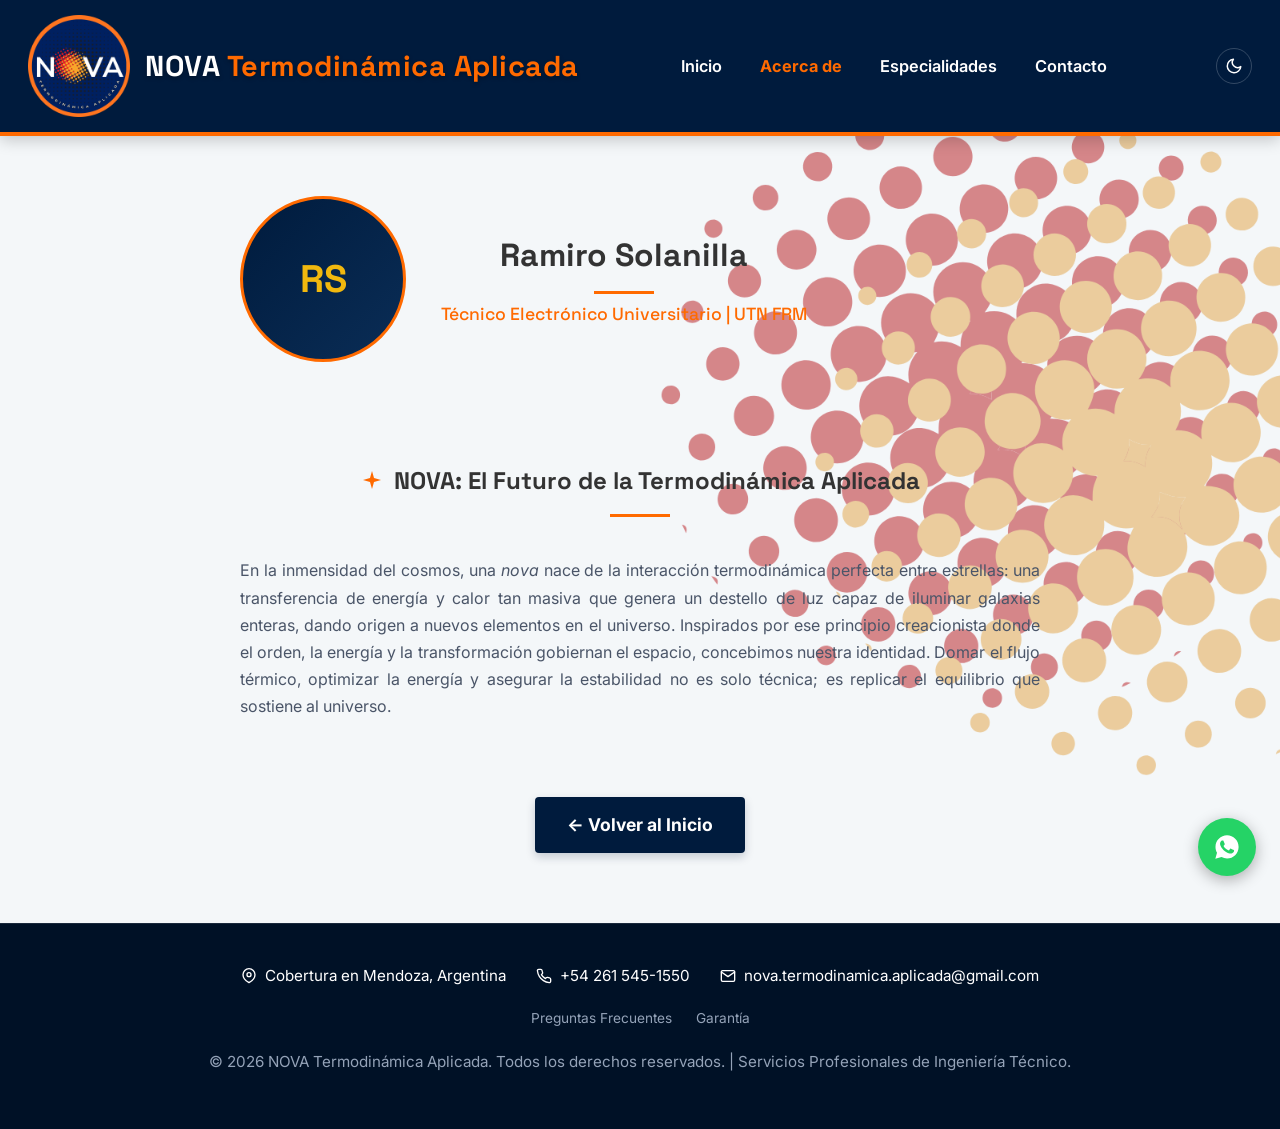
==== commit 5935fe26: "Sacar el menú hamburguesa y el CTA de Mantenimiento del header Prueba real en celular mostró que el " ====
--- a/acerca.html
+++ b/acerca.html
@@ -99,18 +99,7 @@
             <a href="index.html#servicios">Especialidades</a>
             <a href="index.html#contacto">Contacto</a>
         </nav>
-        <div class="header-acciones">
-            <a href="servicios.html" class="btn-mantenimiento">
-                <span class="btn-mantenimiento-largo">Solicitar Mantenimiento</span>
-                <span class="btn-mantenimiento-corto">Mantenimiento</span>
-            </a>
-            <button id="btn-color" class="btn-modo-oscuro" title="Cambiar modo de color"><svg width="18" height="18"><use href="#icono-moon"></use></svg></button>
-            <button id="btn-menu" class="btn-menu-hamburguesa" type="button" aria-label="Abrir menú" aria-expanded="false" aria-controls="nav-principal">
-                <svg width="20" height="20" viewBox="0 0 24 24" fill="none" stroke="currentColor" stroke-width="2" stroke-linecap="round" stroke-linejoin="round">
-                    <line x1="3" y1="6" x2="21" y2="6"/><line x1="3" y1="12" x2="21" y2="12"/><line x1="3" y1="18" x2="21" y2="18"/>
-                </svg>
-            </button>
-        </div>
+        <button id="btn-color" class="btn-modo-oscuro" title="Cambiar modo de color"><svg width="18" height="18"><use href="#icono-moon"></use></svg></button>
     </header>
 
     <section class="seccion acerca-perfil" data-aos="fade-up">
@@ -171,23 +160,6 @@
         window.addEventListener('load', ajustarAlturaHeader);
         window.addEventListener('resize', ajustarAlturaHeader);
 
-        // Menú hamburguesa (mobile): abre/cierra el <nav> desplegable. Se cierra solo
-        // al elegir un link o si la ventana se agranda a tamaño desktop.
-        const botonMenu = document.getElementById('btn-menu');
-        const navPrincipal = document.getElementById('nav-principal');
-        if (botonMenu && navPrincipal) {
-            const cerrarMenu = () => {
-                navPrincipal.classList.remove('abierto');
-                botonMenu.setAttribute('aria-expanded', 'false');
-            };
-            botonMenu.addEventListener('click', () => {
-                const abierto = navPrincipal.classList.toggle('abierto');
-                botonMenu.setAttribute('aria-expanded', abierto ? 'true' : 'false');
-            });
-            navPrincipal.querySelectorAll('a').forEach(link => link.addEventListener('click', cerrarMenu));
-            window.addEventListener('resize', () => { if (window.innerWidth > 768) cerrarMenu(); });
-        }
-
         // Inicialización de las animaciones AOS (con resguardo: si el CDN externo
         // falla o tarda en una red móvil, no debe tapar el resto del contenido)
         if (typeof AOS !== 'undefined') {
--- a/styles.css
+++ b/styles.css
@@ -69,7 +69,7 @@
         header {
             background: var(--azul-oscuro);
             color: #ffffff;
-            padding: 15px 24px;
+            padding: 15px 28px;
             display: flex;
             justify-content: space-between;
             align-items: center;
@@ -116,12 +116,12 @@
 
         nav a {
             color: #ffffff;
-            margin-left: 10px;
+            margin-left: 14px;
             text-decoration: none;
             font-weight: 600;
-            font-size: 0.98em;
+            font-size: 1.02em;
             transition: 0.3s;
-            padding: 8px 10px;
+            padding: 8px 12px;
             border-radius: 4px;
         }
         nav a:hover { color: var(--azul-oscuro); background-color: #ffffff; }
@@ -161,41 +161,6 @@
             border-color: #ff6a00;
             background: rgba(255, 106, 0, 0.1);
         }
-
-        /* Acciones del header: botón CTA de Mantenimiento + modo oscuro + hamburguesa.
-           Van agrupadas aparte del <nav> porque el CTA no es un ítem de menú. */
-        .header-acciones { display: flex; align-items: center; gap: 10px; }
-        .header-acciones .btn-modo-oscuro { margin-left: 0; }
-
-        .btn-mantenimiento {
-            background-color: #ff6a00;
-            color: #ffffff;
-            text-decoration: none;
-            font-weight: 700;
-            font-size: 0.9em;
-            padding: 9px 16px;
-            border-radius: 4px;
-            white-space: nowrap;
-            transition: background-color 0.3s, transform 0.2s;
-        }
-        .btn-mantenimiento:hover { background-color: #e65e00; transform: translateY(-1px); }
-        .btn-mantenimiento-corto { display: none; }
-
-        /* Botón hamburguesa: oculto en desktop, el <nav> se ve siempre como barra horizontal */
-        .btn-menu-hamburguesa {
-            display: none;
-            background: transparent;
-            border: 1px solid rgba(255, 255, 255, 0.2);
-            color: #ffffff;
-            border-radius: 6px;
-            width: 36px;
-            height: 36px;
-            align-items: center;
-            justify-content: center;
-            cursor: pointer;
-            flex-shrink: 0;
-        }
-        .btn-menu-hamburguesa:hover { border-color: #ff6a00; background: rgba(255, 106, 0, 0.1); }
 
         .hero {
             background: linear-gradient(135deg, #001b3d 0%, #0a2d56 100%);
@@ -568,60 +533,34 @@
             .whatsapp-flotante { width: 52px; height: 52px; bottom: 16px; right: 16px; }
         }
 
-        /* Modo hamburguesa: por debajo de este ancho, el <nav> completo (logo grande +
-           4 links + botón de Mantenimiento + modo oscuro) ya no entra cómodo en una
-           sola fila -pasa a amontonarse en laptops chicas de 1280/1366px-, así que el
-           <nav> se convierte en panel desplegable y aparece el botón hamburguesa. */
-        @media (max-width: 1300px) {
-            header { flex-wrap: nowrap; position: relative; }
-            .btn-menu-hamburguesa { display: inline-flex; }
-
-            /* Panel desplegable del menú: superpuesto debajo del header (no empuja el
-               contenido ni cambia --header-height), oculto por defecto vía max-height. */
+        @media (max-width: 768px) {
+            /* Header compacto: al quedar fijo (position: fixed, heredado de la regla base)
+               en todo momento, su altura le resta pantalla útil de forma permanente, así
+               que en celular se agranda un poco el logo (manteniendo el nombre completo
+               visible) y el menú se acomoda en su propia fila abajo, siempre visible
+               (sin desplegable). El botón de modo oscuro queda solo, arriba a la derecha. */
+            header { flex-direction: column; text-align: center; padding: 10px 15px; gap: 8px; }
+            .logo-contenedor { flex-direction: row; justify-content: center; gap: 10px; padding-right: 42px; box-sizing: border-box; } /* deja lugar al botón de modo oscuro, que va superpuesto arriba a la derecha */
+            .logo-img { height: 86px; margin: 0; }
+            .logo-texto { font-size: 1.5em; }
             nav {
+                display: flex;
+                flex-wrap: nowrap;
+                justify-content: center;
+                gap: 4px;
+                width: 100%;
+            }
+            nav a { margin: 0; padding: 6px 6px; font-size: 0.72em; background: rgba(255, 255, 255, 0.05); border-radius: 4px; white-space: nowrap; }
+
+            .btn-modo-oscuro {
                 position: absolute;
-                top: 100%;
-                left: 0;
-                width: 100%;
-                flex-direction: column;
-                align-items: stretch;
-                background: var(--azul-oscuro);
-                border-bottom: 4px solid #ff6a00;
-                box-shadow: 0 10px 20px rgba(0,0,0,0.25);
-                max-height: 0;
-                overflow: hidden;
-                transition: max-height 0.3s ease;
-            }
-            nav.abierto { max-height: 320px; }
-            nav a {
-                margin: 0;
-                padding: 16px 20px;
-                font-size: 1em;
-                text-align: left;
-                border-radius: 0;
-                border-top: 1px solid rgba(255,255,255,0.08);
-                background: none;
-            }
-            nav a:first-child { border-top: none; }
-        }
-
-        @media (max-width: 768px) {
-            /* Header compacto de teléfono: el logo se achica (queda solo "NOVA", el
-               nombre completo se ve en desktop y en el footer) y el CTA de
-               Mantenimiento pasa a su versión corta, para que entren junto al botón
-               de modo oscuro y la hamburguesa sin amontonarse. */
-            header { padding: 10px 12px; gap: 8px; }
-            .logo-contenedor { flex-direction: row; gap: 8px; min-width: 0; }
-            .logo-img { height: 46px; margin: 0; flex-shrink: 0; }
-            .logo-texto { font-size: 1.05em; white-space: nowrap; overflow: hidden; text-overflow: ellipsis; }
-            .logo-texto span { display: none; }
-
-            .header-acciones { gap: 8px; flex-shrink: 0; }
-            .btn-mantenimiento { padding: 8px 12px; font-size: 0.8em; }
-            .btn-mantenimiento-largo { display: none; }
-            .btn-mantenimiento-corto { display: inline; }
-
-            .btn-modo-oscuro { width: 32px; height: 32px; font-size: 0.95em; margin-left: 0; }
+                top: 10px;
+                right: 15px;
+                width: 32px;
+                height: 32px;
+                font-size: 0.95em;
+                margin-left: 0;
+            }
 
             .hero { padding: 60px 15px; }
             .hero h2 { font-size: 2.2em; }
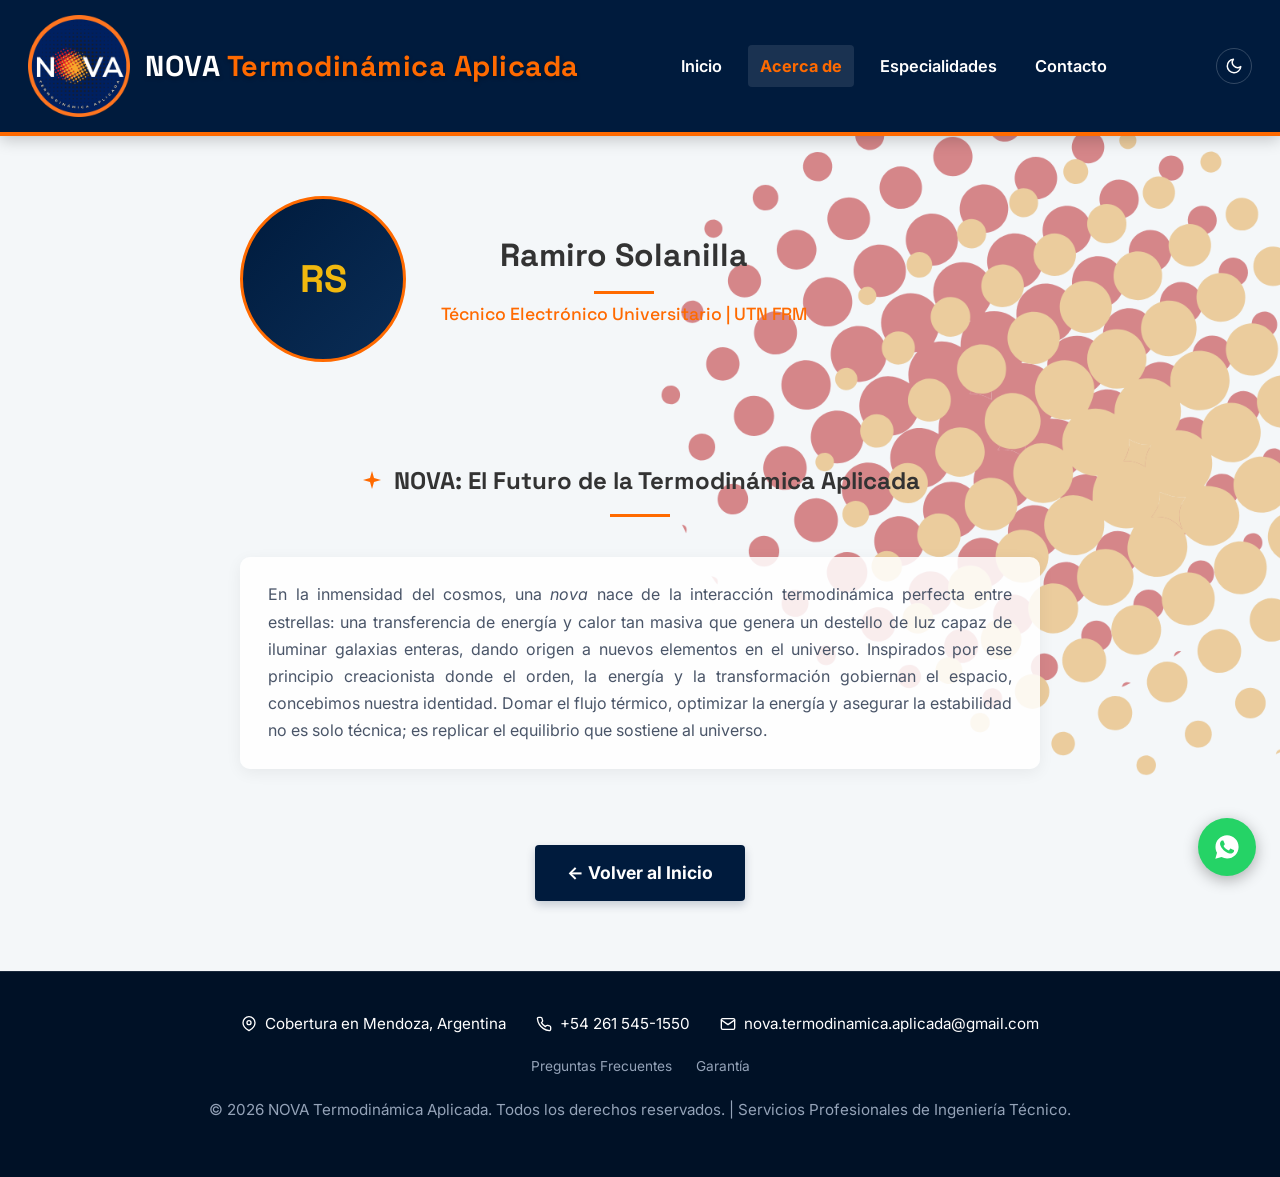
==== commit 4a7d08b3: "Arreglar legibilidad en Acerca de y resaltado inconsistente del menú - Agregar placa legible al text" ====
--- a/acerca.html
+++ b/acerca.html
@@ -58,7 +58,18 @@
 
         .acerca-historia { max-width: 800px; }
         .acerca-historia-titulo { display: inline-flex; align-items: center; gap: 10px; }
-        .acerca-historia p { color: var(--texto-mutado); text-align: justify; line-height: 1.7; }
+        .acerca-historia p {
+            color: var(--texto-mutado);
+            text-align: justify;
+            line-height: 1.7;
+            background: rgba(255, 255, 255, 0.85);
+            padding: 24px 28px;
+            border-radius: 10px;
+            box-shadow: 0 4px 16px rgba(0,0,0,0.06);
+        }
+        body.dark-mode .acerca-historia p {
+            background: rgba(11, 19, 41, 0.85);
+        }
     </style>
 </head>
 
--- a/styles.css
+++ b/styles.css
@@ -120,12 +120,18 @@
             text-decoration: none;
             font-weight: 600;
             font-size: 1.02em;
-            transition: 0.3s;
+            transition: color 0.15s ease, background-color 0.15s ease;
             padding: 8px 12px;
             border-radius: 4px;
         }
-        nav a:hover { color: var(--azul-oscuro); background-color: #ffffff; }
-        nav a.activo { color: #ff6a00; font-weight: 700; }
+        nav a:hover,
+        nav a:focus,
+        nav a:active,
+        nav a.activo {
+            color: #ff6a00;
+            background-color: rgba(255, 255, 255, 0.1);
+            font-weight: 700;
+        }
 
         .btn-modo-oscuro {
             background: transparent;
@@ -204,25 +210,31 @@
             position: relative;
             z-index: 2;
         }
-        .hero-firma-nombre { font-family: 'Space Grotesk', 'Segoe UI', sans-serif; font-weight: 600; font-size: 1.05em; color: #ffffff; }
+        .hero-firma-nombre { font-family: 'Space Grotesk', 'Segoe UI', sans-serif; font-weight: 700; font-size: 1.35em; color: #ff6a00; }
         .hero-firma-titulo { font-size: 0.85em; color: #f1b80e; letter-spacing: 0.5px; }
-
-        .badge-garantia {
-            background: var(--fondo-tarjeta);
-            border-left: 5px solid #ff6a00;
-            padding: 30px;
-            max-width: 1000px;
-            margin: -40px auto 40px auto;
-            border-radius: 4px;
-            box-shadow: 0 8px 20px rgba(0,0,0,0.1);
-            position: relative;
-            z-index: 10;
-            transition: background-color 0.3s;
-        }
 
         .seccion { padding: 60px 20px; max-width: 1200px; margin: auto; position: relative; z-index: 2; }
         .seccion h2 { text-align: center; color: var(--texto-principal); margin-bottom: 40px; position: relative; }
         .seccion h2::after { content: ''; display: block; width: 60px; height: 3px; background: #ff6a00; margin: 10px auto 0 auto; }
+
+        /* Placa semitransparente para textos que caen sobre el fondo decorativo
+           (Fondo.png), evitando que los círculos de color tapen la legibilidad. */
+        .parrafo-legible {
+            display: block;
+            width: fit-content;
+            max-width: 750px;
+            margin: -20px auto 40px auto;
+            background: rgba(255, 255, 255, 0.85);
+            padding: 16px 26px;
+            border-radius: 10px;
+            box-shadow: 0 4px 16px rgba(0,0,0,0.06);
+            color: var(--texto-mutado);
+            line-height: 1.6;
+            text-align: center;
+        }
+        body.dark-mode .parrafo-legible {
+            background: rgba(11, 19, 41, 0.85);
+        }
 
         .servicios-grid { display: flex; flex-wrap: wrap; gap: 25px; justify-content: center; }
         .tarjeta { 
@@ -240,6 +252,12 @@
         .tarjeta:hover { transform: translateY(-5px); border-top-color: #ff6a00; box-shadow: 0 10px 25px rgba(0,0,0,0.08); }
         .tarjeta h4 { color: var(--texto-principal); font-size: 1.3em; margin-top: 0; display: flex; align-items: center; gap: 10px; }
         .icono-marca { color: #ff6a00; flex-shrink: 0; }
+
+        .tarjeta-servicio { padding: 0; overflow: hidden; }
+        .tarjeta-servicio-img { width: 100%; height: 200px; object-fit: cover; display: block; cursor: pointer; }
+        .tarjeta-servicio-contenido { padding: 30px; }
+        .tarjeta-servicio-contenido h4 { margin-top: 0; }
+        .tarjeta-servicio-contenido p { margin-bottom: 0; }
         svg { vertical-align: middle; }
 
         .sponsors { background: #001b3d; color: #ffffff; text-align: center; padding: 50px 20px; overflow: hidden; }
@@ -259,7 +277,7 @@
             text-align: center;
         }
         .marca-item-nombre { font-size: 1em; font-weight: 700; letter-spacing: 0.3px; line-height: 1.35; color: rgba(255,255,255,0.9); }
-        .marca-item-marca { font-size: 0.8em; font-weight: 600; letter-spacing: 1.5px; text-transform: uppercase; color: rgba(255,255,255,0.4); }
+        .marca-item-marca { font-size: 1.25em; font-weight: 800; letter-spacing: 1.5px; text-transform: uppercase; color: #ff6a00; }
 
         footer { background: #001126; color: #94a3b8; text-align: center; padding: 40px 20px; font-size: 0.95em; border-top: 1px solid rgba(255,255,255,0.1); position: relative; z-index: 10; }
         .info-contacto { display: flex; justify-content: center; gap: 30px; flex-wrap: wrap; margin-bottom: 20px; color: #ffffff; }
@@ -268,26 +286,6 @@
         .footer-links { display: flex; justify-content: center; gap: 24px; flex-wrap: wrap; margin-bottom: 20px; }
         .footer-links a { color: #94a3b8; text-decoration: none; font-size: 0.9em; transition: color 0.2s; }
         .footer-links a:hover { color: #ff6a00; }
-
-        .seccion-galeria { padding: 60px 20px; text-align: center; background-color: var(--gris-claro); transition: background-color 0.3s; }
-        .seccion-galeria h2 { color: var(--texto-principal); font-size: 1.8rem; margin-bottom: 8px; font-weight: bold; }
-        .subtitulo-galeria { color: var(--texto-mutado); font-size: 1rem; margin-bottom: 40px; }
-
-        .contenedor-grid { display: grid; grid-template-columns: repeat(auto-fit, minmax(280px, 1fr)); gap: 30px; max-width: 1100px; margin: 0 auto; }
-        
-        .tarjeta-foto { 
-            background: var(--fondo-tarjeta); 
-            border-radius: 8px; 
-            overflow: hidden; 
-            box-shadow: 0 4px 15px rgba(0, 0, 0, 0.06); 
-            transition: transform 0.3s ease, box-shadow 0.3s ease; 
-            cursor: pointer; 
-        }
-        .tarjeta-foto:hover { transform: translateY(-6px); box-shadow: 0 10px 25px rgba(0, 0, 0, 0.12); }
-        .tarjeta-foto img { width: 100%; height: 220px; object-fit: cover; display: block; }
-        .info-foto { padding: 20px; text-align: left; }
-        .info-foto h3 { color: var(--texto-principal); font-size: 1.2rem; margin-bottom: 6px; font-weight: bold; }
-        .info-foto p { color: var(--texto-mutado); font-size: 0.95rem; line-height: 1.4; }
 
         /* Estilos de la Sección FAQ (Acordeón) */
         .seccion-faq {
@@ -547,10 +545,10 @@
                 display: flex;
                 flex-wrap: nowrap;
                 justify-content: center;
-                gap: 4px;
+                gap: 3px;
                 width: 100%;
             }
-            nav a { margin: 0; padding: 6px 6px; font-size: 0.72em; background: rgba(255, 255, 255, 0.05); border-radius: 4px; white-space: nowrap; }
+            nav a { margin: 0; padding: 8px 6px; font-size: clamp(0.72em, 3.1vw, 0.95em); background: rgba(255, 255, 255, 0.05); border-radius: 4px; white-space: nowrap; }
 
             .btn-modo-oscuro {
                 position: absolute;
